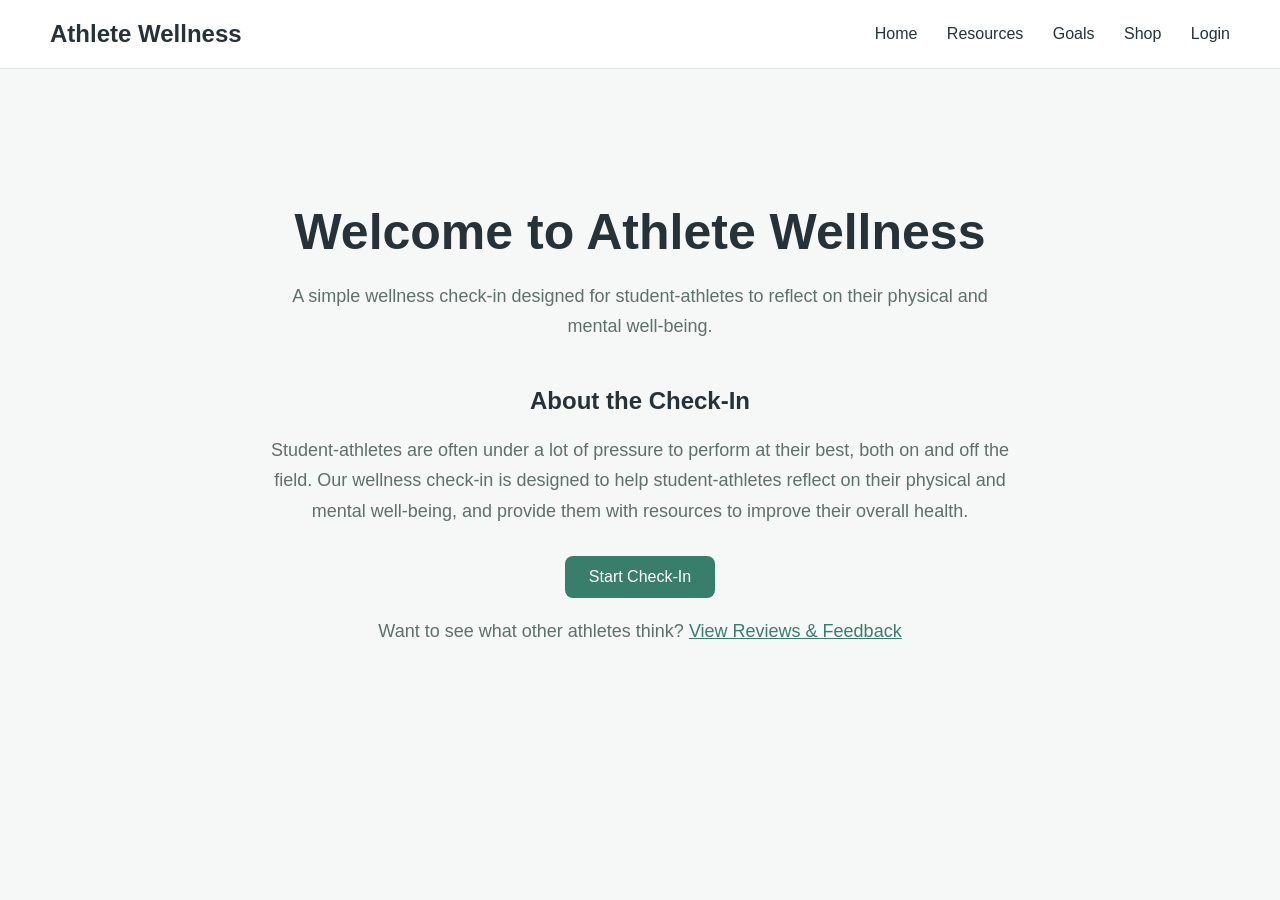
==== index.html @ 17dd928b "Initial Athlete Wellness Website" ====
<!DOCTYPE html>
<html lang="en">

<head>

    <meta charset="UTF-8">
    <meta name="viewport" content="width=device-width, initial-scale=1.0">
    <title>Athlete Wellness</title>
    <link rel="stylesheet" href="css/style.css">

</head>

<body>

    <nav>

        <h2>Athlete Wellness</h2>

        <div>
            <a href="index.html">Home</a>
            <a href="#">Resources</a>
            <a href="#">Goals</a>
            <a href="shop.html">Shop</a>
            <a href="#">Login</a>
        </div>

    </nav>


    <main>

        <section class="hero">

            <div class="hero-content">

                <h1>Welcome to Athlete Wellness</h1>

                <p>
                    A simple wellness check-in designed for student-athletes
                    to reflect on their physical and mental well-being.
                </p>


                <h2>About the Check-In</h2>

                <p>
                    Student-athletes are often under a lot of pressure to
                    perform at their best, both on and off the field. Our
                    wellness check-in is designed to help student-athletes
                    reflect on their physical and mental well-being, and
                    provide them with resources to improve their overall health.
                </p>


                <a href="checkin.html">
                    <button type="button">Start Check-In</button>
                </a>


                <p>
                    Want to see what other athletes think?
                    <a href="reviews.html">View Reviews & Feedback</a>
                </p>

            </div>

        </section>

    </main>


    <script src="script.js"></script>

</body>

</html>
---- css/style.css ----
body {
    font-family: Arial, sans-serif;
    margin: 0;
    background-color: #f5f8f7;
    color: #263238;
}


/* Navigation */

nav {
    display: flex;
    justify-content: space-between;
    align-items: center;
    padding: 20px 50px;
    background-color: white;
    border-bottom: 1px solid #e0e6e4;
}

nav h2 {
    margin: 0;
    font-size: 24px;
}

nav a {
    text-decoration: none;
    margin-left: 25px;
    color: #263238;
    font-weight: 500;
}

nav a:hover {
    color: #397d6b;
}


/* Main Content */

main {
    max-width: 1100px;
    margin: 0 auto;
    padding: 50px 30px;
}

main > h1 {
    text-align: center;
    font-size: 40px;
    margin-bottom: 15px;
}

main > h1 + p {
    text-align: center;
    max-width: 700px;
    margin: 0 auto 40px;
    line-height: 1.6;
    color: #5f6f6a;
}


/* Home Page */

.hero {
    min-height: 600px;
    display: flex;
    align-items: center;
    justify-content: center;
    text-align: center;
}

.hero-content {
    max-width: 750px;
}

.hero h1 {
    font-size: 50px;
    margin-bottom: 20px;
}

.hero h2 {
    margin-top: 45px;
}

.hero p {
    font-size: 18px;
    line-height: 1.7;
    margin-bottom: 30px;
    color: #5f6f6a;
}


/* Buttons */

button {
    background-color: #397d6b;
    color: white;
    border: none;
    border-radius: 8px;
    padding: 12px 24px;
    font-size: 16px;
    cursor: pointer;
}

button:hover {
    background-color: #2f6859;
}


/* Product Grid */

.products {
    display: grid;
    grid-template-columns: repeat(2, 1fr);
    gap: 25px;
}


/* Product Cards */

.product {
    background-color: white;
    border-radius: 12px;
    padding: 25px;
    margin: 0;
    box-shadow: 0 3px 12px rgba(0, 0, 0, 0.08);
    text-align: center;
}

.product h3 {
    font-size: 24px;
    margin-top: 0;
}

.product img {
    width: 200px;
    height: 200px;
    object-fit: contain;
    margin: 10px;
    border-radius: 8px;
}

.product p {
    max-width: 600px;
    margin: 15px auto;
    line-height: 1.6;
}

.product strong {
    font-size: 18px;
}


/* Wellness Journal Options */

.journal-options {
    display: flex;
    justify-content: center;
    gap: 15px;
    flex-wrap: wrap;
    margin: 15px 0;
}

.journal-options div {
    text-align: center;
}

.journal-options img {
    width: 130px;
    height: 180px;
    object-fit: contain;
    margin: 5px;
}


/* Check-In Questions */

.question {
    background-color: white;
    border-radius: 12px;
    padding: 25px;
    margin: 20px 0;
    box-shadow: 0 3px 12px rgba(0, 0, 0, 0.06);
}

.question h2 {
    margin-top: 0;
}

.question p {
    color: #6b7773;
}


/* Rating Buttons */

.rating {
    margin: 20px 0;
}

.rating button {
    background-color: #e8efed;
    color: #263238;
    padding: 10px 18px;
    margin-right: 5px;
    font-size: 16px;
    cursor: pointer;
    border-radius: 8px;
}

.rating button:hover {
    background-color: #d4e3df;
}

.rating button.selected {
    background-color: #397d6b;
    color: white;
    font-weight: bold;
}


/* Check-In Result */

#checkinResult {
    margin-top: 30px;
    padding: 20px;
    background-color: white;
    border-radius: 12px;
    text-align: center;
}


/* Reviews */

form {
    background-color: white;
    padding: 30px;
    border-radius: 12px;
    box-shadow: 0 3px 12px rgba(0, 0, 0, 0.06);
    max-width: 650px;
}

form input,
form select,
form textarea {
    padding: 10px;
    border: 1px solid #cdd7d4;
    border-radius: 6px;
    font-family: Arial, sans-serif;
}

form input {
    width: 250px;
}

form textarea {
    width: 100%;
    max-width: 600px;
    margin-top: 8px;
}

form button {
    margin-top: 5px;
}

#feedbackResult {
    margin-top: 25px;
    padding: 20px;
    background-color: white;
    border-radius: 12px;
}


/* Links */

main a {
    color: #397d6b;
    font-weight: 500;
}

main a:hover {
    color: #2f6859;
}


/* Mobile Layout */

@media (max-width: 700px) {

    nav {
        flex-direction: column;
        gap: 15px;
        padding: 20px;
    }

    nav a {
        margin-left: 10px;
        margin-right: 10px;
    }

    .hero h1 {
        font-size: 38px;
    }

    .products {
        grid-template-columns: 1fr;
    }

    main {
        padding: 35px 20px;
    }
}
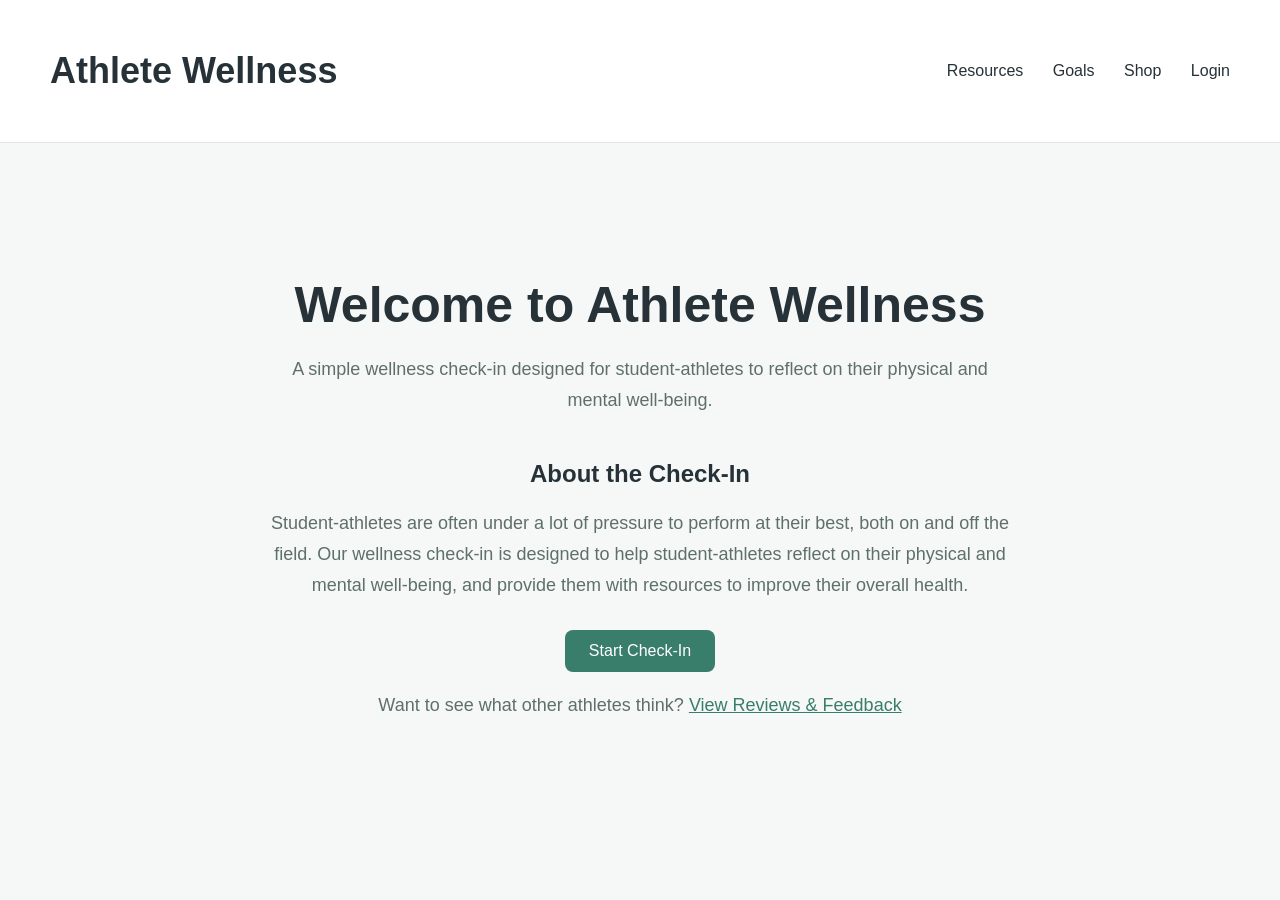
==== commit 58b0c1b4: "assignment 3 changes" ====
--- a/index.html
+++ b/index.html
@@ -13,13 +13,13 @@
 <body>
 
     <nav>
-
-        <h2>Athlete Wellness</h2>
+        <a href="index.html" class="logo">
+            <h2>Athlete Wellness</h2>
+        </a>
 
         <div>
-            <a href="index.html">Home</a>
-            <a href="#">Resources</a>
-            <a href="#">Goals</a>
+            <a href="resources.html">Resources</a>
+            <a href="goals.html">Goals</a>
             <a href="shop.html">Shop</a>
             <a href="#">Login</a>
         </div>
--- a/css/style.css
+++ b/css/style.css
@@ -17,9 +17,16 @@
     border-bottom: 1px solid #e0e6e4;
 }
 
-nav h2 {
+.logo {
     margin: 0;
     font-size: 24px;
+    font-weight: bold;
+    text-decoration: none;
+    color: #263238;
+}
+
+.logo:hover {
+    color: #397d6b;
 }
 
 nav a {
@@ -307,4 +314,27 @@
     main {
         padding: 35px 20px;
     }
+}
+/* Resources */
+
+.resource-section {
+    background-color: white;
+    border-radius: 12px;
+    padding: 25px;
+    margin: 25px 0;
+    box-shadow: 0 3px 12px rgba(0, 0, 0, 0.06);
+}
+
+.resource-section h2 {
+    margin-top: 0;
+}
+
+.resource-section p {
+    line-height: 1.6;
+    color: #5f6f6a;
+}
+
+.resource-section li {
+    margin-bottom: 10px;
+    line-height: 1.5;
 }
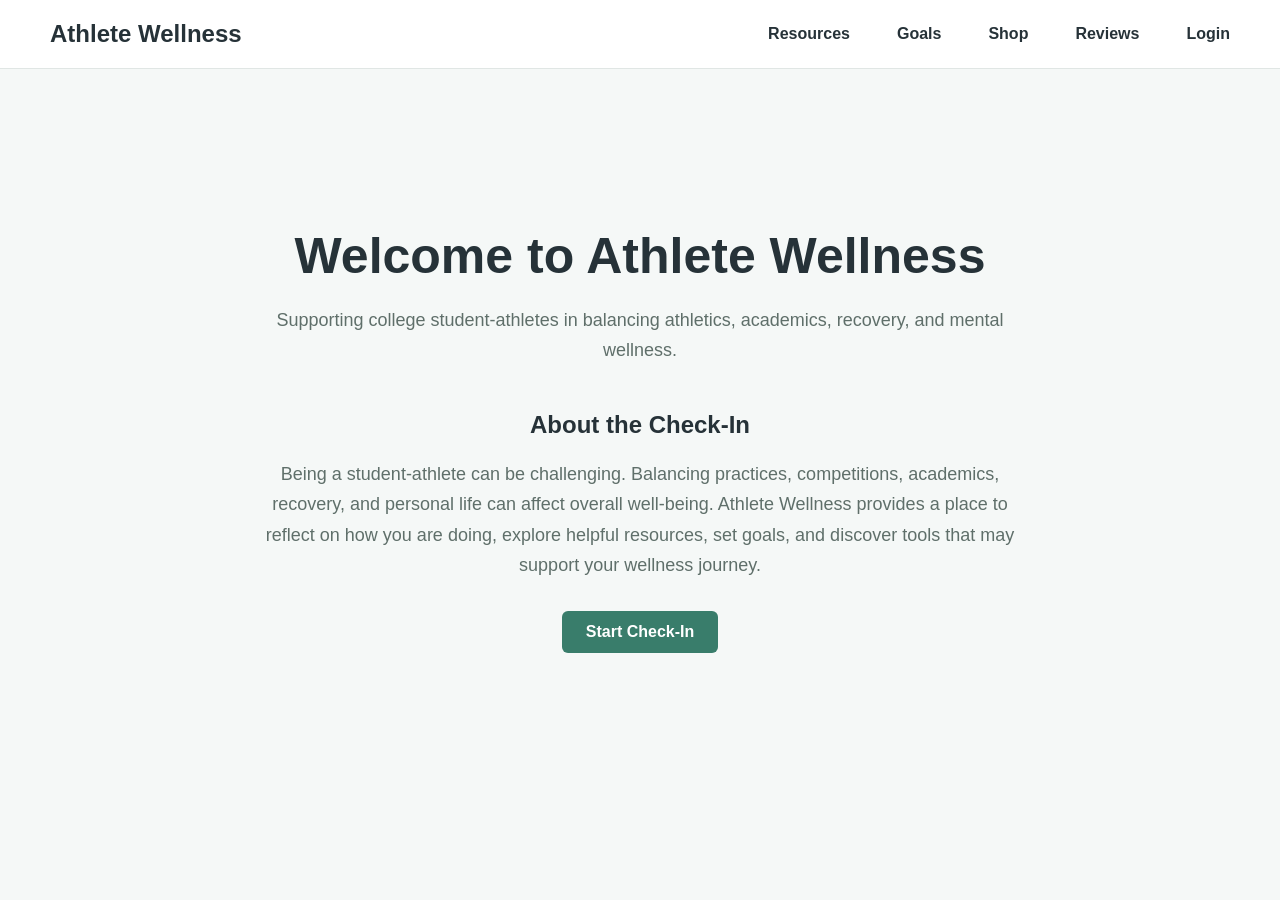
==== commit 79cd2705: "updated changes" ====
--- a/index.html
+++ b/index.html
@@ -1,76 +1,53 @@
 <!DOCTYPE html>
 <html lang="en">
-
 <head>
-
     <meta charset="UTF-8">
     <meta name="viewport" content="width=device-width, initial-scale=1.0">
     <title>Athlete Wellness</title>
     <link rel="stylesheet" href="css/style.css">
-
 </head>
-
 <body>
 
     <nav>
-        <a href="index.html" class="logo">
-            <h2>Athlete Wellness</h2>
-        </a>
+        <h2 class="logo">Athlete Wellness</h2>
 
-        <div>
+        <div class="nav-links">
             <a href="resources.html">Resources</a>
             <a href="goals.html">Goals</a>
             <a href="shop.html">Shop</a>
-            <a href="#">Login</a>
+            <a href="reviews.html">Reviews</a>
+            <a href="login.html">Login</a>
         </div>
-
     </nav>
 
-
     <main>
-
         <section class="hero">
-
             <div class="hero-content">
-
                 <h1>Welcome to Athlete Wellness</h1>
 
                 <p>
-                    A simple wellness check-in designed for student-athletes
-                    to reflect on their physical and mental well-being.
+                    Supporting college student-athletes in balancing
+                    athletics, academics, recovery, and mental wellness.
                 </p>
-
 
                 <h2>About the Check-In</h2>
 
                 <p>
-                    Student-athletes are often under a lot of pressure to
-                    perform at their best, both on and off the field. Our
-                    wellness check-in is designed to help student-athletes
-                    reflect on their physical and mental well-being, and
-                    provide them with resources to improve their overall health.
+                    Being a student-athlete can be challenging.
+                    Balancing practices, competitions, academics, recovery,
+                    and personal life can affect overall well-being.
+                    Athlete Wellness provides a place to reflect on how
+                    you are doing, explore helpful resources, set goals,
+                    and discover tools that may support your wellness journey.
                 </p>
 
-
-                <a href="checkin.html">
-                    <button type="button">Start Check-In</button>
+                <a href="checkin.html" class="button-link">
+                    Start Check-In
                 </a>
-
-
-                <p>
-                    Want to see what other athletes think?
-                    <a href="reviews.html">View Reviews & Feedback</a>
-                </p>
-
             </div>
-
         </section>
-
     </main>
 
-
     <script src="script.js"></script>
-
 </body>
-
 </html>
--- a/css/style.css
+++ b/css/style.css
@@ -337,4 +337,387 @@
 .resource-section li {
     margin-bottom: 10px;
     line-height: 1.5;
+}
+/* Consistent navigation links */
+.nav-links {
+    display: flex;
+    align-items: center;
+    gap: 22px;
+    flex-wrap: wrap;
+}
+
+.nav-links a {
+    text-decoration: none;
+    color: #263238;
+    font-weight: 600;
+    transition: color 0.2s ease;
+}
+
+.nav-links a:hover {
+    color: #397d6b;
+}
+
+/* Homepage check-in link styled as a button */
+.button-link {
+    display: inline-block;
+    background-color: #397d6b;
+    color: white;
+    padding: 12px 24px;
+    border-radius: 6px;
+    text-decoration: none;
+    font-weight: bold;
+    transition: background-color 0.2s ease;
+}
+
+.button-link:hover {
+    background-color: #2f6859;
+}
+
+/* Responsive navigation */
+@media (max-width: 700px) {
+    nav {
+        padding: 20px;
+        flex-direction: column;
+        gap: 16px;
+    }
+
+    .nav-links {
+        justify-content: center;
+        gap: 14px;
+    }
+}
+/* Wellness goal form */
+.goal-form {
+    display: flex;
+    flex-direction: column;
+    gap: 12px;
+    max-width: 600px;
+}
+
+.goal-form label {
+    font-weight: bold;
+    margin-top: 8px;
+}
+
+.goal-form input,
+.goal-form select {
+    width: 100%;
+    box-sizing: border-box;
+    padding: 12px;
+    border: 1px solid #cbd5d1;
+    border-radius: 6px;
+    font-size: 16px;
+}
+
+.goal-form button {
+    align-self: flex-start;
+    margin-top: 8px;
+}
+
+.goal-card {
+    background: white;
+    padding: 20px;
+    margin: 15px 0;
+    border-radius: 8px;
+    box-shadow: 0 2px 8px rgba(0, 0, 0, 0.08);
+}
+
+.goal-card button {
+    margin-right: 10px;
+    margin-top: 8px;
+}
+
+.goal-card button:disabled {
+    opacity: 0.7;
+    cursor: default;
+}
+/* Wellness resource sections */
+.resource-section {
+    background-color: #ffffff;
+    padding: 25px;
+    margin: 24px 0;
+    border-radius: 8px;
+    box-shadow: 0 2px 8px rgba(0, 0, 0, 0.06);
+    scroll-margin-top: 24px;
+}
+
+.resource-section h2 {
+    color: #397d6b;
+    margin-top: 0;
+}
+
+.resource-section li {
+    margin-bottom: 10px;
+    line-height: 1.6;
+}
+
+.resource-section a {
+    color: #2f6859;
+    font-weight: 600;
+}
+
+.resource-section a:hover {
+    text-decoration: underline;
+}
+
+/* Show which page is active in the navigation */
+.nav-links a[aria-current="page"] {
+    color: #397d6b;
+    text-decoration: underline;
+    text-underline-offset: 5px;
+}
+/* Shop page */
+.shop-container > h1 {
+    text-align: center;
+}
+
+.shop-container > p {
+    line-height: 1.7;
+}
+
+.product-price {
+    font-weight: bold;
+    font-size: 18px;
+    color: #397d6b;
+}
+
+.cart-section {
+    background-color: #ffffff;
+    padding: 24px;
+    margin: 30px 0;
+    border-radius: 8px;
+    box-shadow: 0 2px 8px rgba(0, 0, 0, 0.08);
+}
+
+.cart-section h2 {
+    margin-top: 0;
+}
+
+.cart-section li {
+    margin-bottom: 12px;
+}
+
+.cart-total {
+    font-size: 18px;
+    font-weight: bold;
+}
+
+.cart-note {
+    font-size: 14px;
+    color: #596963;
+}
+
+.cart-section button:disabled {
+    opacity: 0.5;
+    cursor: not-allowed;
+}
+
+.journal-options img {
+    max-width: 100%;
+    height: 150px;
+    object-fit: contain;
+}
+
+.shop-next-steps {
+    margin-top: 40px;
+}
+
+/* Active navigation link */
+.nav-links a[aria-current="page"] {
+    color: #397d6b;
+    text-decoration: underline;
+    text-underline-offset: 5px;
+}
+/* Reviews page */
+.reviews-container > h1 {
+    text-align: center;
+}
+
+.reviews-container > p {
+    line-height: 1.7;
+}
+
+.reviews-section,
+.feedback-section,
+.reviews-links {
+    margin-top: 35px;
+}
+
+.example-note,
+.feedback-note {
+    font-size: 14px;
+    color: #596963;
+    line-height: 1.6;
+}
+
+.review-card {
+    background-color: #ffffff;
+    padding: 22px;
+    margin: 18px 0;
+    border-radius: 8px;
+    box-shadow: 0 2px 8px rgba(0, 0, 0, 0.07);
+}
+
+.review-card h3 {
+    margin-top: 10px;
+}
+
+.review-card p {
+    line-height: 1.7;
+}
+
+.review-stars {
+    color: #397d6b;
+    font-size: 22px;
+    letter-spacing: 3px;
+}
+
+.review-attribution {
+    font-size: 13px;
+    color: #596963;
+    font-style: italic;
+}
+
+.feedback-section {
+    background-color: #ffffff;
+    padding: 25px;
+    border-radius: 8px;
+    box-shadow: 0 2px 8px rgba(0, 0, 0, 0.07);
+}
+
+.feedback-section form {
+    display: flex;
+    flex-direction: column;
+    gap: 12px;
+}
+
+.feedback-section label {
+    font-weight: bold;
+    margin-top: 8px;
+}
+
+.feedback-section input,
+.feedback-section select,
+.feedback-section textarea {
+    width: 100%;
+    box-sizing: border-box;
+    padding: 12px;
+    border: 1px solid #cbd5d1;
+    border-radius: 6px;
+    font: inherit;
+}
+
+.feedback-section textarea {
+    resize: vertical;
+}
+
+.feedback-section button {
+    align-self: flex-start;
+}
+
+#feedbackResult {
+    margin-top: 20px;
+    line-height: 1.6;
+}
+
+.reviews-links a {
+    color: #2f6859;
+    font-weight: 600;
+}
+
+.reviews-links a:hover {
+    text-decoration: underline;
+}
+
+/* Highlight the active navigation page */
+.nav-links a[aria-current="page"] {
+    color: #397d6b;
+    text-decoration: underline;
+    text-underline-offset: 5px;
+}
+/* Login page */
+.login-container {
+    max-width: 500px;
+    margin: 40px auto;
+    padding: 30px 20px;
+}
+
+.login-card {
+    background-color: #ffffff;
+    padding: 32px;
+    border-radius: 10px;
+    box-shadow: 0 3px 12px rgba(0, 0, 0, 0.08);
+}
+
+.login-card h1 {
+    text-align: center;
+    font-size: 32px;
+    margin-top: 0;
+}
+
+.login-card > p {
+    line-height: 1.7;
+}
+
+.login-card form {
+    display: flex;
+    flex-direction: column;
+    gap: 12px;
+}
+
+.login-card label {
+    font-weight: bold;
+    margin-top: 8px;
+}
+
+.login-card input {
+    width: 100%;
+    box-sizing: border-box;
+    padding: 12px;
+    border: 1px solid #cbd5d1;
+    border-radius: 6px;
+    font: inherit;
+}
+
+.login-card button {
+    width: 100%;
+    margin-top: 12px;
+}
+
+#loginMessage {
+    margin-top: 18px;
+    line-height: 1.6;
+}
+
+.login-note {
+    background-color: #f5f8f7;
+    padding: 12px;
+    border-radius: 6px;
+    font-size: 13px;
+    color: #596963;
+}
+
+.login-links {
+    text-align: center;
+    margin-top: 25px;
+}
+
+.login-links a {
+    color: #397d6b;
+    font-weight: 600;
+}
+
+.login-links a:hover {
+    color: #2f6859;
+}
+
+@media (max-width: 600px) {
+    .login-container {
+        margin: 20px auto;
+        padding: 20px 15px;
+    }
+
+    .login-card {
+        padding: 24px 18px;
+    }
 }
